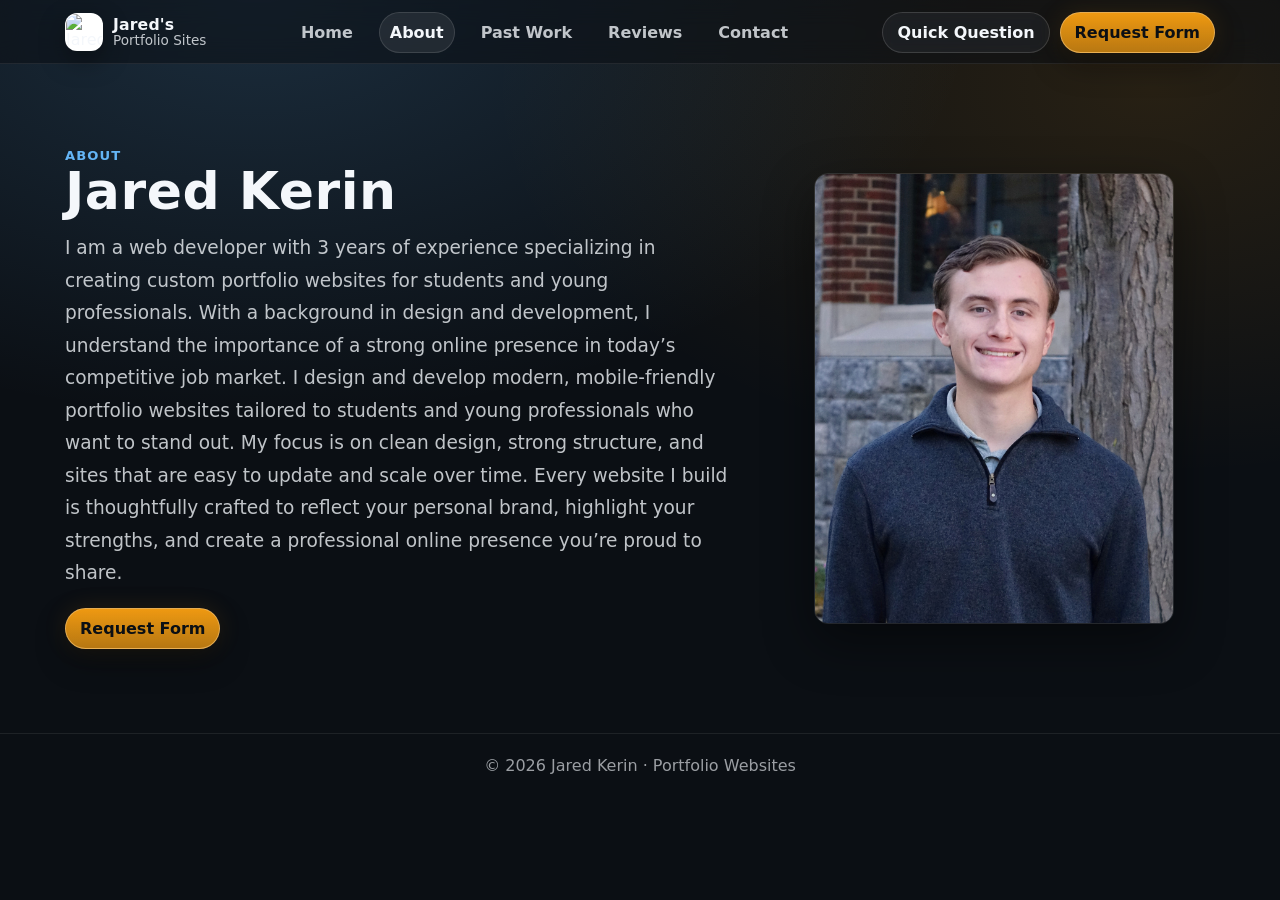
==== about.html @ 57f3c666 "Add files via upload" ====
<!doctype html>
<html lang="en">
  <head>
    <meta charset="UTF-8" />
    <meta name="viewport" content="width=device-width, initial-scale=1" />
    <title>About | Portfolio Websites</title>
    <link rel="stylesheet" href="css/styles.css" />
  </head>
  <body>
    <!-- Copy the same header from index.html; just change active link -->
    <header class="site-header">
      <div class="container header-inner">
        <a class="brand" href="index.html" aria-label="Home">
          <div class="brand-mark">
            <img src="images/logo.png" alt="Jared Kerin Logo" />
          </div>
          <div class="brand-text">
            <strong>Jared's</strong><span>Portfolio Sites</span>
          </div>
        </a>

        <nav class="nav-desktop" aria-label="Primary">
          <a href="index.html">Home</a>
          <a class="active" href="about.html">About</a>
          <a href="work.html">Past Work</a>
          <a href="reviews.html">Reviews</a>
          <a href="contact.html">Contact</a>
        </nav>

        <div class="header-actions">
          <a class="btn btn-secondary" href="contact.html">Quick Question</a>
          <a
            class="btn btn-primary"
            href="https://docs.google.com/forms/d/e/1FAIpQLSe50R8ig9eylczHNfhG7nXETH2PDLKxlOh4R1_dASMmfuwS5A/viewform"
            target="_blank"
            rel="noopener"
            >Request Form</a
          >
          <button class="burger" data-burger aria-label="Open menu">
            <span></span>
          </button>
        </div>
      </div>

      <div class="mobile-drawer">
        <div class="container">
          <div class="mobile-links">
            <a href="index.html" data-mobile-link>Home</a>
            <a class="active" href="about.html" data-mobile-link>About</a>
            <a href="work.html" data-mobile-link>Past Work</a>
            <a href="reviews.html" data-mobile-link>Reviews</a>
            <a href="contact.html" data-mobile-link>Contact</a>
          </div>
          <div class="mobile-cta">
            <a
              class="btn btn-primary"
              href="https://docs.google.com/forms/d/e/1FAIpQLSe50R8ig9eylczHNfhG7nXETH2PDLKxlOh4R1_dASMmfuwS5A/viewform"
              target="_blank"
              rel="noopener"
              >Open Request Form</a
            >
            <a class="btn btn-secondary" href="contact.html" data-mobile-link
              >Send a Message</a
            >
          </div>
        </div>
      </div>
    </header>

    <main>
      <section class="hero">
        <div class="container grid-2">
          <div>
            <div class="kicker">About</div>
            <h1>Jared Kerin</h1>
            <p class="lede">
              I am a web developer with 3 years of experience specializing in
              creating custom portfolio websites for students and young
              professionals. With a background in design and development, I
              understand the importance of a strong online presence in today’s
              competitive job market. I design and develop modern,
              mobile-friendly portfolio websites tailored to students and young
              professionals who want to stand out. My focus is on clean design,
              strong structure, and sites that are easy to update and scale over
              time. Every website I build is thoughtfully crafted to reflect
              your personal brand, highlight your strengths, and create a
              professional online presence you’re proud to share.
            </p>
            <div style="margin-top: 16px">
              <a
                class="btn btn-primary"
                href="https://docs.google.com/forms/d/e/1FAIpQLSe50R8ig9eylczHNfhG7nXETH2PDLKxlOh4R1_dASMmfuwS5A/viewform"
                target="_blank"
                rel="noopener"
                >Request Form</a
              >
            </div>
          </div>

          <div class="hero-media">
            <img
              src="images/Jared Kerin - Chief Information Officer.png"
              alt="Design planning and portfolio layout examples"
              loading="lazy"
            />
          </div>
        </div>
      </section>
    </main>

    <footer class="site-footer">
      © <span data-year></span> Jared Kerin · Portfolio Websites
    </footer>

    <script src="script/main.js"></script>
  </body>
</html>
---- css/styles.css ----
/* =============================
   Base + Theme
============================= */
:root {
  --bg: #0b0f14;
  --panel: rgba(255, 255, 255, 0.06);
  --panel-2: rgba(255, 255, 255, 0.08);
  --border: rgba(255, 255, 255, 0.14);
  --text: #f4f7fb;
  --muted: rgba(244, 247, 251, 0.78);
  --muted-2: rgba(244, 247, 251, 0.62);

  --accent: #64b5f6;   /* blue */
  --accent-2: #f39c12; /* warm */
  --shadow: 0 14px 40px rgba(0,0,0,0.45);

  --radius: 18px;
  --maxw: 1150px;

  --header-h: 64px;
}

* { box-sizing: border-box; }
html, body { height: 100%; }

body {
  margin: 0;
  font-family: Poppins, system-ui, -apple-system, Segoe UI, Roboto, sans-serif;
  background:
    radial-gradient(1200px 700px at 20% 0%, rgba(100,181,246,0.18), transparent 60%),
    radial-gradient(1200px 700px at 90% 10%, rgba(243,156,18,0.12), transparent 55%),
    var(--bg);
  color: var(--text);
}

a { color: inherit; }
img { max-width: 100%; display: block; }

.container {
  width: min(var(--maxw), 92vw);
  margin: 0 auto;
}

/* =============================
   Header / Nav
============================= */
.site-header {
  position: sticky;
  top: 0;
  z-index: 100;
  height: var(--header-h);
  backdrop-filter: blur(12px);
  background: rgba(11, 15, 20, 0.55);
  border-bottom: 1px solid rgba(255,255,255,0.08);
}

.header-inner {
  height: var(--header-h);
  display: flex;
  align-items: center;
  justify-content: space-between;
  gap: 14px;
}

.brand {
  display: flex;
  align-items: center;
  gap: 10px;
  text-decoration: none;
}

.brand-mark {
  width: 38px;
  height: 38px;
  border-radius: 12px;
  background: white;
  border: 1px solid rgba(255,255,255,0.16);
  box-shadow: 0 10px 26px rgba(0,0,0,0.35);
  overflow: hidden;
}

.brand-mark img {
  width: 100%;
  height: 100%;
  object-fit: cover;
}

.brand-text { line-height: 1.1; }

.brand-text strong {
  display: block;
  font-size: 0.98rem;
  letter-spacing: 0.01em;
}

.brand-text span {
  display: block;
  font-size: 0.85rem;
  color: var(--muted);
}

/* Desktop nav */
.nav-desktop {
  display: flex;
  align-items: center;
  gap: 16px;
}

.nav-desktop a {
  text-decoration: none;
  color: var(--muted);
  font-weight: 600;
  padding: 10px 10px;
  border-radius: 999px;
  transition: background 180ms ease, color 180ms ease, transform 180ms ease;
}

.nav-desktop a:hover {
  color: var(--text);
  background: rgba(255,255,255,0.06);
  transform: translateY(-1px);
}

.nav-desktop a.active {
  color: var(--text);
  background: rgba(255,255,255,0.08);
  border: 1px solid rgba(255,255,255,0.12);
}

/* Header actions + buttons */
.header-actions {
  display: flex;
  align-items: center;
  gap: 10px;
}

/* Buttons */
.btn {
  display: inline-flex;
  align-items: center;
  justify-content: center;
  gap: 8px;
  text-decoration: none;
  font-weight: 800;
  border-radius: 999px;
  padding: 10px 14px;
  border: 1px solid rgba(255,255,255,0.14);
  transition: transform 180ms ease, box-shadow 180ms ease, background 180ms ease;
  white-space: nowrap;
}

.btn-primary {
  color: #0b0f14;
  background: linear-gradient(180deg, rgba(243,156,18,0.98), rgba(243,156,18,0.74));
  border-color: rgba(235, 179, 89, 0.9);
  box-shadow: 0 12px 30px rgba(0,0,0,0.35), 0 0 24px rgba(243,156,18,0.12);
}

.btn-secondary {
  color: var(--text);
  background: rgba(255,255,255,0.06);
  backdrop-filter: blur(6px);
}

.btn:hover { transform: translateY(-2px); }
.btn:active { transform: translateY(0px); }

/* Burger */
.burger {
  display: none;
  width: 44px;
  height: 44px;
  border-radius: 12px;
  border: 1px solid rgba(255,255,255,0.14);
  background: rgba(255,255,255,0.06);
  cursor: pointer;
  align-items: center;
  justify-content: center;
}

.burger span {
  display: block;
  width: 18px;
  height: 2px;
  background: var(--text);
  position: relative;
}

.burger span::before,
.burger span::after {
  content: "";
  position: absolute;
  left: 0;
  width: 18px;
  height: 2px;
  background: var(--text);
  transition: transform 200ms ease, top 200ms ease, opacity 200ms ease;
}

.burger span::before { top: -6px; }
.burger span::after  { top: 6px; }

/* Mobile drawer */
.mobile-drawer {
  display: none;
  border-top: 1px solid rgba(255,255,255,0.08);
  background: rgba(11, 15, 20, 0.75);
  backdrop-filter: blur(12px);
}

.mobile-drawer .container { padding: 12px 0 18px; }

.mobile-links {
  display: grid;
  gap: 8px;
}

.mobile-links a {
  text-decoration: none;
  padding: 12px 12px;
  border-radius: 14px;
  border: 1px solid rgba(255,255,255,0.10);
  background: rgba(255,255,255,0.05);
  color: var(--text);
  font-weight: 700;
}

.mobile-links a.active {
  border-color: rgba(100,181,246,0.55);
  box-shadow: 0 0 0 2px rgba(100,181,246,0.18) inset;
}

.mobile-cta {
  margin-top: 10px;
  display: grid;
  gap: 10px;
}

/* Open state */
body.menu-open .mobile-drawer { display: block; }
body.menu-open .burger span { background: transparent; }
body.menu-open .burger span::before { top: 0; transform: rotate(45deg); }
body.menu-open .burger span::after  { top: 0; transform: rotate(-45deg); }

/* =============================
   Sections / Cards / Typography
============================= */
.section { padding: clamp(28px, 6vw, 72px) 0; }
.hero { padding: clamp(36px, 7vw, 84px) 0; }

.grid-2 {
  display: grid;
  grid-template-columns: 1.2fr 0.8fr;
  gap: clamp(18px, 4vw, 44px);
  align-items: center;
}

.card {
  background: var(--panel);
  border: 1px solid var(--border);
  border-radius: var(--radius);
  box-shadow: var(--shadow);
}

.card.pad { padding: clamp(14px, 2.2vw, 22px); }

.kicker {
  color: var(--accent);
  font-weight: 900;
  letter-spacing: 0.08em;
  text-transform: uppercase;
  font-size: 0.82rem;
}

h1, h2, h3 { margin: 0; }

h1 {
  font-size: clamp(2rem, 5vw, 3.25rem);
  letter-spacing: 0.01em;
  line-height: 1.1;
}

h2 {
  font-size: clamp(1.35rem, 2.4vw, 1.7rem);
  line-height: 1.2;
}

.lede {
  margin-top: 12px;
  font-size: clamp(1rem, 1.65vw, 1.16rem);
  color: var(--muted);
  line-height: 1.75;
}

/* Hero actions (replaces inline style) */
.hero-actions {
  margin-top: 16px;
  display: flex;
  gap: 10px;
  flex-wrap: wrap;
}

/* Hero media (NO card behind image) */
.hero-media {
  display: flex;
  justify-content: center;
  align-items: center;
}

.hero-media a { display: block; }

.hero-media img {
  border-radius: calc(var(--radius) - 4px);
  object-fit: cover;
  width: min(360px, 100%);
  height: auto;
  border: 1px solid rgba(255,255,255,0.10);
  box-shadow: 0 18px 50px rgba(0,0,0,0.45); /* subtle depth, not a panel */
}

/* Badges */
.badges {
  display: flex;
  flex-wrap: wrap;
  gap: 10px;
  margin-top: 16px;
}

.badge {
  padding: 10px 12px;
  border-radius: 999px;
  border: 1px solid rgba(255,255,255,0.12);
  background: rgba(255,255,255,0.06);
  color: var(--muted);
  font-weight: 700;
}

/* =============================
   Work grid
============================= */
.work-grid {
  display: grid;
  grid-template-columns: repeat(3, minmax(0, 1fr));
  gap: 14px;
}

.work-item { overflow: hidden; }

.work-thumb { display: block; text-decoration: none; }

.work-thumb img {
  width: 100%;
  height: 220px;
  object-fit: cover;
  transition: transform 220ms ease, filter 220ms ease;
}

.work-thumb:hover img,
.work-thumb:focus img {
  transform: scale(1.03);
  filter: brightness(1.06);
}

.work-body { padding: 14px 14px 16px; }

.work-body h3 { font-size: 1.05rem; }

.work-body p {
  margin: 8px 0 0;
  color: var(--muted);
  line-height: 1.65;
}

.tags {
  margin-top: 10px;
  color: rgba(100,181,246,0.95);
  font-weight: 800;
  font-size: 0.92rem;
}

/* =============================
   Reviews
============================= */
.review-grid {
  display: grid;
  grid-template-columns: 1fr 1fr;
  gap: 14px;
}

.review-top {
  display: flex;
  gap: 12px;
  align-items: center;
  margin-bottom: 10px;
}

.avatar {
  width: 46px;
  height: 46px;
  border-radius: 999px;
  object-fit: cover;
  border: 1px solid rgba(255,255,255,0.14);
}

.review-meta {
  margin-top: 4px;
  color: var(--muted-2);
  font-size: 0.92rem;
}

.quote {
  margin: 0;
  color: var(--text);
  line-height: 1.75;
  opacity: 0.95;
}

/* =============================
   Contact
============================= */
.contact-grid {
  display: grid;
  grid-template-columns: 1fr 1fr;
  gap: 14px;
}

.contact-card a {
  color: var(--accent);
  font-weight: 800;
  text-decoration: none;
}

.contact-card a:hover { text-decoration: underline; }

/* =============================
   Footer
============================= */
.site-footer {
  padding: 22px 0 40px;
  color: var(--muted-2);
  text-align: center;
  border-top: 1px solid rgba(255,255,255,0.08);
}

/* =============================
   Responsive
============================= */
@media (max-width: 980px) {
  .grid-2 { grid-template-columns: 1fr; }
  .work-grid { grid-template-columns: 1fr; }
  .review-grid { grid-template-columns: 1fr; }
  .contact-grid { grid-template-columns: 1fr; }

  .hero-media img {
    width: 80%;
    max-width: 420px;
  }
}

@media (max-width: 820px) {
  .nav-desktop { display: none; }
  .burger { display: inline-flex; }
  .header-actions .btn-secondary { display: none; }
}

@media (max-width: 768px) {
  .grid-2 {
    grid-template-columns: 1fr;
    text-align: center;
  }

  .hero-actions { justify-content: center; }

  .hero-media img {
    width: 88%;
    max-width: 420px;
  }
}
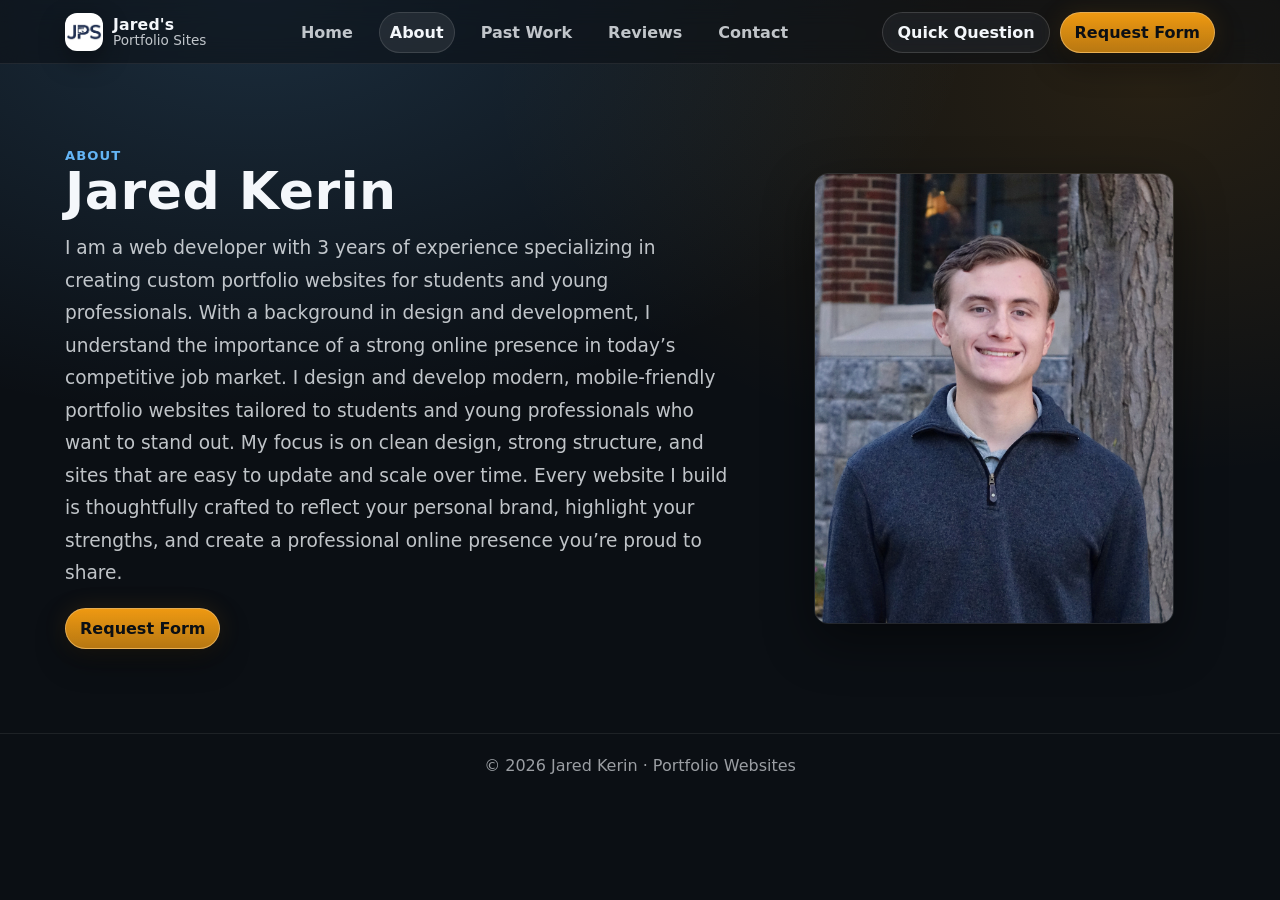
==== commit 56b9fd3d: "Update about.html" ====
--- a/about.html
+++ b/about.html
@@ -12,7 +12,7 @@
       <div class="container header-inner">
         <a class="brand" href="index.html" aria-label="Home">
           <div class="brand-mark">
-            <img src="images/logo.png" alt="Jared Kerin Logo" />
+            <img src="images/Logo.png" alt="Jared Kerin Logo" />
           </div>
           <div class="brand-text">
             <strong>Jared's</strong><span>Portfolio Sites</span>
@@ -115,3 +115,4 @@
     <script src="script/main.js"></script>
   </body>
 </html>
+
--- a/css/styles.css
+++ b/css/styles.css
@@ -202,10 +202,19 @@
 
 /* Mobile drawer */
 .mobile-drawer {
+  position: fixed;
+  top: var(--header-h);
+  left: 0;
+  width: 100%;
+  height: calc(100vh - var(--header-h));
+
+  background: #0b0f14; /* fully solid */
+  backdrop-filter: none; /* remove glass effect */
+  border-top: 1px solid rgba(255,255,255,0.08);
+
+  z-index: 999;
   display: none;
-  border-top: 1px solid rgba(255,255,255,0.08);
-  background: rgba(11, 15, 20, 0.75);
-  backdrop-filter: blur(12px);
+  overflow-y: auto;
 }
 
 .mobile-drawer .container { padding: 12px 0 18px; }
@@ -463,16 +472,48 @@
   .header-actions .btn-secondary { display: none; }
 }
 
+/* ===== Mobile hero centering (force) ===== */
 @media (max-width: 768px) {
-  .grid-2 {
-    grid-template-columns: 1fr;
-    text-align: center;
-  }
-
-  .hero-actions { justify-content: center; }
-
-  .hero-media img {
-    width: 88%;
-    max-width: 420px;
-  }
-}+  /* center the grid itself + all grid items */
+  .hero .container.grid-2 {
+    grid-template-columns: 1fr !important;
+    text-align: center !important;
+    justify-items: center !important; /* centers each grid child */
+    align-items: center !important;
+  }
+
+  /* ensure the left column content is centered */
+  .hero .container.grid-2 > div:first-child {
+    width: 100%;
+    display: flex !important;
+    flex-direction: column !important;
+    align-items: center !important;
+  }
+
+  /* keep the paragraph from stretching too wide */
+  .hero .lede {
+    max-width: 560px;
+    margin-left: auto !important;
+    margin-right: auto !important;
+  }
+
+  /* center the button row */
+  .hero .hero-actions {
+    width: 100%;
+    display: flex !important;
+    justify-content: center !important;
+    align-items: center !important;
+  }
+
+  /* center the image block */
+  .hero .hero-media {
+    width: 100%;
+    display: flex !important;
+    justify-content: center !important;
+  }
+
+  .hero .hero-media img {
+    margin-left: auto !important;
+    margin-right: auto !important;
+  }
+}
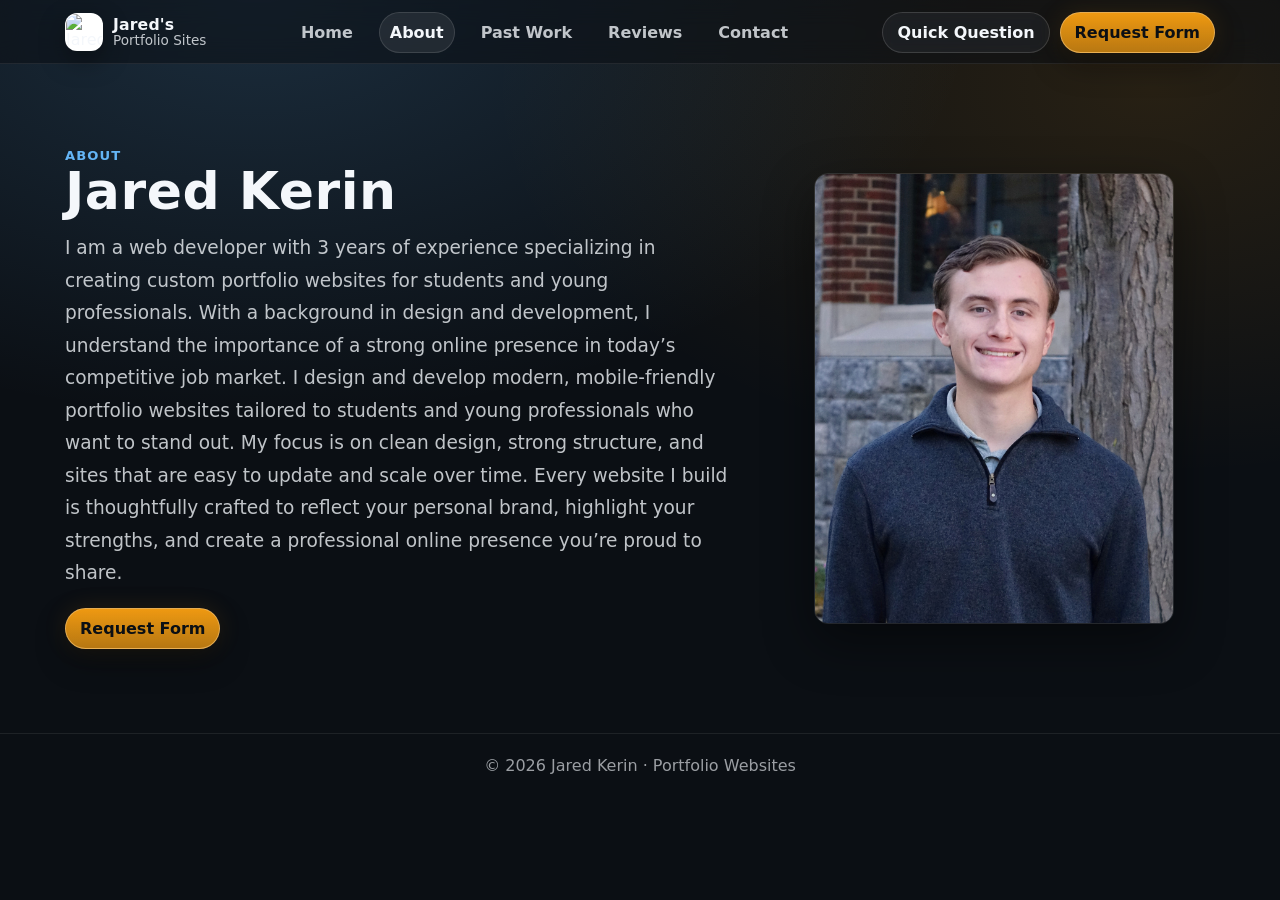
==== commit 4f01c500: "Add files via upload" ====
--- a/about.html
+++ b/about.html
@@ -12,7 +12,7 @@
       <div class="container header-inner">
         <a class="brand" href="index.html" aria-label="Home">
           <div class="brand-mark">
-            <img src="images/Logo.png" alt="Jared Kerin Logo" />
+            <img src="images/logo.png" alt="Jared Kerin Logo" />
           </div>
           <div class="brand-text">
             <strong>Jared's</strong><span>Portfolio Sites</span>
@@ -115,4 +115,3 @@
     <script src="script/main.js"></script>
   </body>
 </html>
-
--- a/css/styles.css
+++ b/css/styles.css
@@ -516,4 +516,4 @@
     margin-left: auto !important;
     margin-right: auto !important;
   }
-}
+}
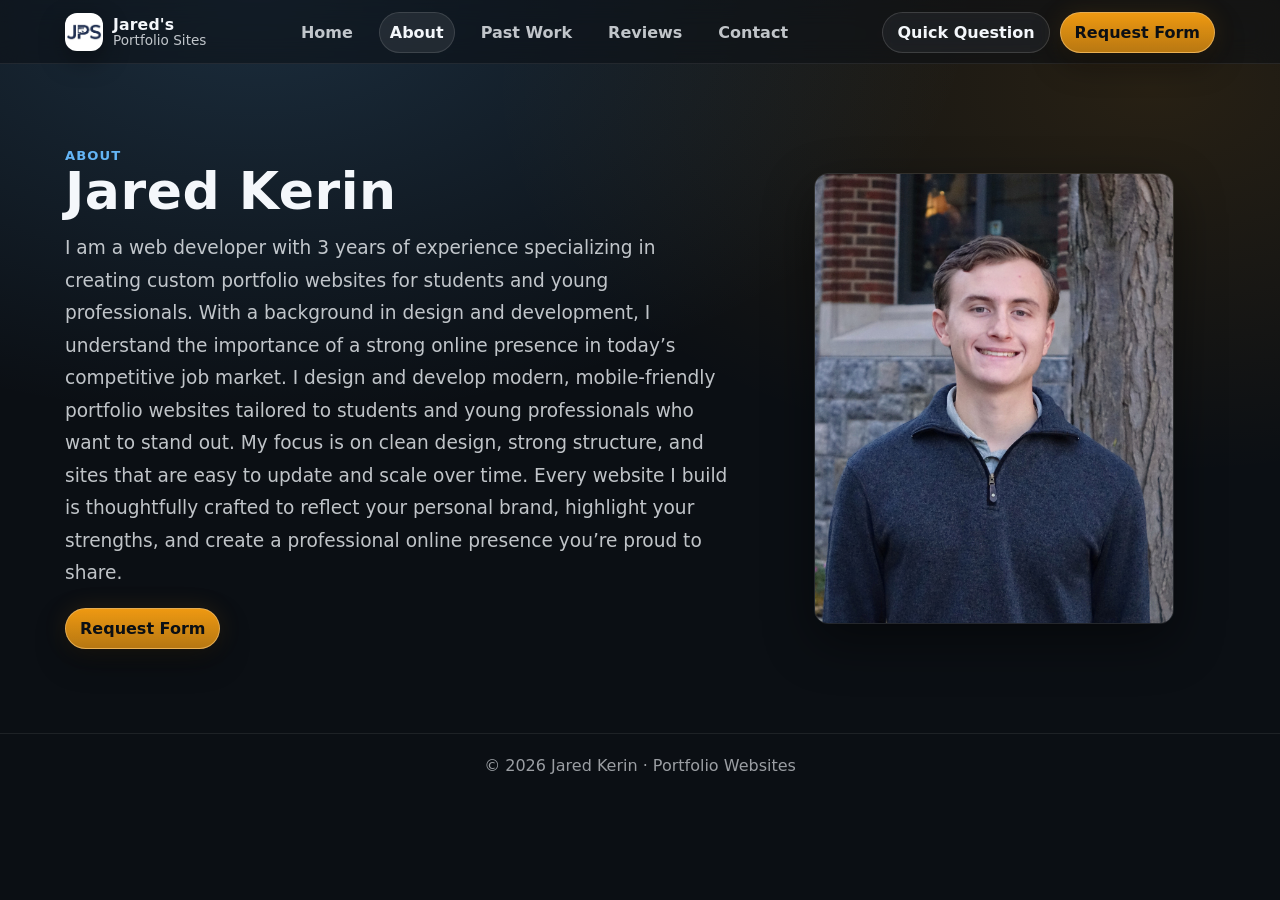
==== commit 4a1d5db7: "Update about.html" ====
--- a/about.html
+++ b/about.html
@@ -12,7 +12,7 @@
       <div class="container header-inner">
         <a class="brand" href="index.html" aria-label="Home">
           <div class="brand-mark">
-            <img src="images/logo.png" alt="Jared Kerin Logo" />
+            <img src="images/Logo.png" alt="Jared Kerin Logo" />
           </div>
           <div class="brand-text">
             <strong>Jared's</strong><span>Portfolio Sites</span>
@@ -115,3 +115,4 @@
     <script src="script/main.js"></script>
   </body>
 </html>
+
